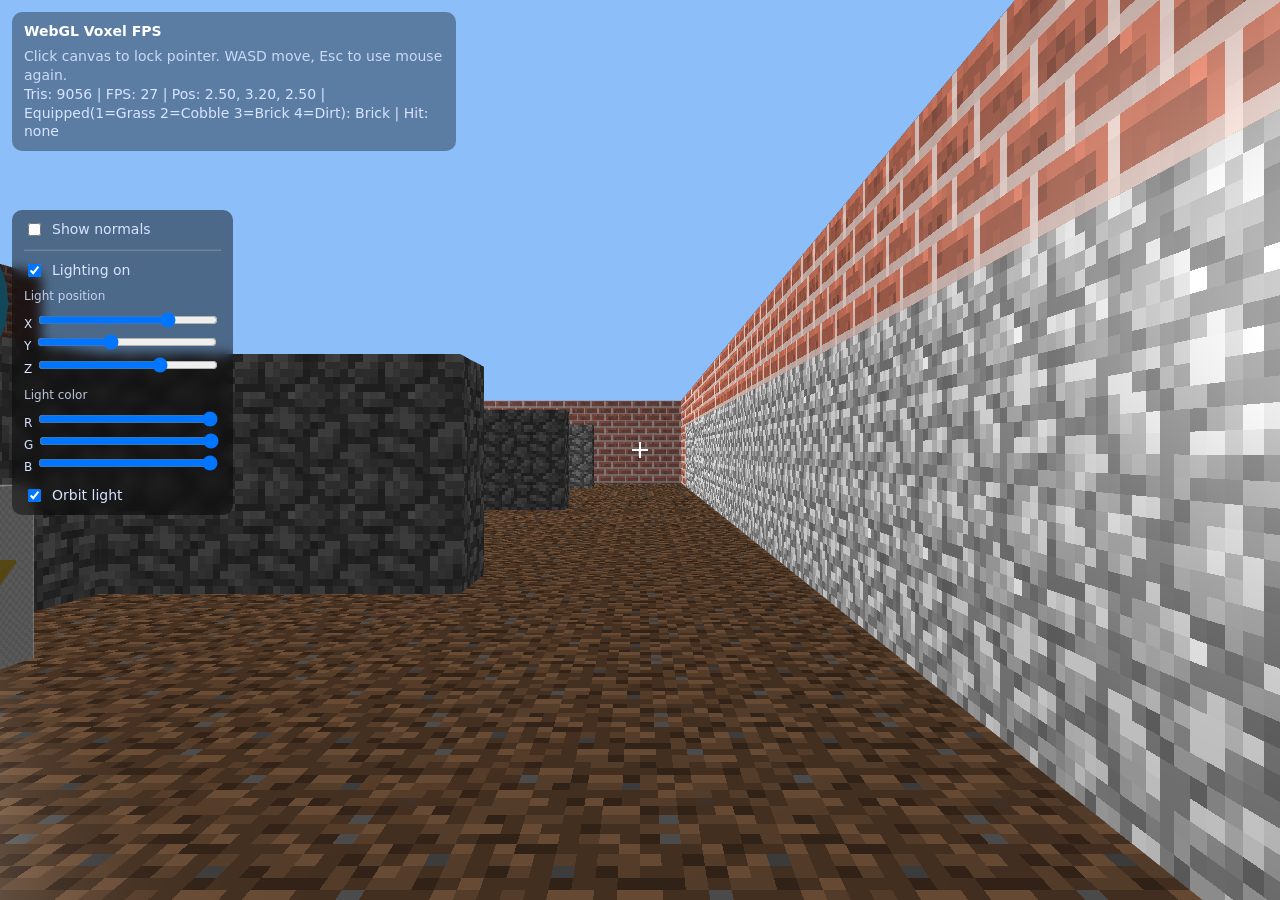
==== asgn4/index.html @ b62d11c7 "Completed asgn4." ====
<!-- index.html -->


<!-- Assignment 3-->
<!--Name: Srikar Chunduri-->
<!--Email: schundur@ucsc.edu-->

<!--Notes to Grader: not much-->

<!doctype html>
<html lang="en">
<head>
  <meta charset="utf-8" />
  <meta name="viewport" content="width=device-width,initial-scale=1" />
  <title>WebGL Voxel FPS</title>
  <style>
    html, body { margin:0; height:100%; overflow:hidden; background:#0b1020; }
    #wrap { position:relative; width:100%; height:100%; }
    canvas { display:block; width:100%; height:100%; cursor:crosshair; }

    #hud {
      position:absolute; left:12px; top:12px; color:#d7e3ff;
      font: 14px/1.35 system-ui, -apple-system, Segoe UI, Roboto, sans-serif;
      background: rgba(0,0,0,.35); padding:10px 12px; border-radius:10px;
      backdrop-filter: blur(6px);
      max-width: 420px;
    }
    #hud b { color:#fff; }
    #hint { opacity:.9; margin-top:6px; }

    #lightingPanel {
      z-index: 30;
      top: 100px;
      position: absolute;
      left: 12px;
    }

    #blockBox {
      top: 160px;
      z-index: 20;
    }

    #hud {
      z-index: 20;
    }

    /* ===== NEW: block selector box (separate from HUD) ===== */
    #blockBox {
      position: absolute;
      left: 12px;
      top: 110px;               /* sits below HUD; tweak if needed */
      background: rgba(0,0,0,0.55);
      border: 1.5px solid rgba(215,227,255,0.55);
      border-radius: 12px;
      padding: 10px 12px;
      color: #d7e3ff;
      font: 14px/1.35 system-ui, -apple-system, Segoe UI, Roboto, sans-serif;
      backdrop-filter: blur(6px);
      min-width: 220px;
      user-select: none;
      pointer-events: none;     /* doesn't block mouse */
    }
    #blockBox .title {
      font-weight: 700;
      color: #ffffff;
      margin-bottom: 6px;
      letter-spacing: 0.2px;
    }
    #blockBox .row {
      display: flex;
      gap: 10px;
      align-items: center;
      padding: 4px 0;
      opacity: 0.85;
    }
    #blockBox .key {
      width: 18px;
      height: 18px;
      display: inline-flex;
      align-items: center;
      justify-content: center;
      border: 1px solid rgba(215,227,255,0.5);
      border-radius: 6px;
      font-size: 12px;
      font-weight: 700;
      background: rgba(255,255,255,0.06);
      color: #fff;
      flex: 0 0 auto;
    }
    /* highlight currently equipped row */
    #blockBox .row.active {
      opacity: 1;
      background: rgba(255,255,255,0.08);
      border-radius: 8px;
      padding: 6px 8px;
      margin-left: -8px;
      margin-right: -8px;
    }
    #blockBox .row.active .name {
      font-weight: 700;
      color: #fff;
    }
    #blockBox .equip {
      margin-top: 8px;
      font-size: 13px;
      opacity: 0.9;
    }

    #crosshair {
      position: fixed;
      left: 50%;
      top: 50%;
      width: 16px;
      height: 16px;
      margin-left: -8px;
      margin-top: -8px;
      pointer-events: none;
    }
    #crosshair::before,
    #crosshair::after {
      content: "";
      position: absolute;
      background: white;
    }
    #crosshair::before {
      left: 7px; top: 0;
      width: 2px; height: 16px;
    }
    #crosshair::after {
      top: 7px; left: 0;
      width: 16px; height: 2px;
    }

    #gameMessage {
      position: fixed;
      top: 18%;
      left: 50%;
      transform: translateX(-50%);
      background: rgba(0,0,0,0.75);
      color: white;
      padding: 18px 28px;
      font-size: 20px;
      border-radius: 8px;
      display: none;
      pointer-events: none;
    }
  </style>
</head>
<body>
<div id="wrap">
  <div id="gameMessage"></div>
  <canvas id="gl"></canvas>
  <div id="crosshair"></div>

  <div id="hud">
    <div><b>WebGL Voxel FPS</b></div>
    <div id="hint">Click canvas to lock pointer. WASD move, Esc to use mouse again.</div>
    <div id="stats"></div>
  </div>
  <div id="lightingPanel" style="
    position:absolute; left:12px; top:210px;
    background: rgba(0,0,0,.45);
    color:#d7e3ff;
    padding:10px 12px;
    border-radius:10px;
    font:14px/1.35 system-ui, -apple-system, Segoe UI, Roboto, sans-serif;
    backdrop-filter: blur(6px);
  ">
    <label style="display:flex; gap:8px; align-items:center; cursor:pointer;">
      <input id="toggleNormals" type="checkbox">
      Show normals
    </label>

    <hr style="opacity:.2; margin:10px 0;">
    <label style="display:flex; gap:8px; align-items:center; cursor:pointer; margin-bottom:8px;">
      <input id="toggleLighting" type="checkbox" checked>
      Lighting on
    </label>

    <div style="font-size:12px; opacity:.85; margin-bottom:6px;">Light position</div>
    <label style="display:block; font-size:12px;">X <input id="lightX" type="range" min="0" max="32" step="0.1" value="16" style="width:180px;"></label>
    <label style="display:block; font-size:12px;">Y <input id="lightY" type="range" min="0" max="20" step="0.1" value="8" style="width:180px;"></label>
    <label style="display:block; font-size:12px;">Z <input id="lightZ" type="range" min="0" max="32" step="0.1" value="16" style="width:180px;"></label>

    <div style="font-size:12px; opacity:.85; margin:10px 0 6px;">Light color</div>
    <label style="display:block; font-size:12px;">R <input id="lightR" type="range" min="0" max="1" step="0.01" value="1" style="width:180px;"></label>
    <label style="display:block; font-size:12px;">G <input id="lightG" type="range" min="0" max="1" step="0.01" value="1" style="width:180px;"></label>
    <label style="display:block; font-size:12px;">B <input id="lightB" type="range" min="0" max="1" step="0.01" value="1" style="width:180px;"></label>

    <label style="display:flex; gap:8px; align-items:center; cursor:pointer; margin-top:10px;">
      <input id="lightOrbit" type="checkbox" checked>
      Orbit light
    </label>
  </div>


<script src="./camera.js"></script>
<script src="./app.js" defer></script>
</body>
</html>
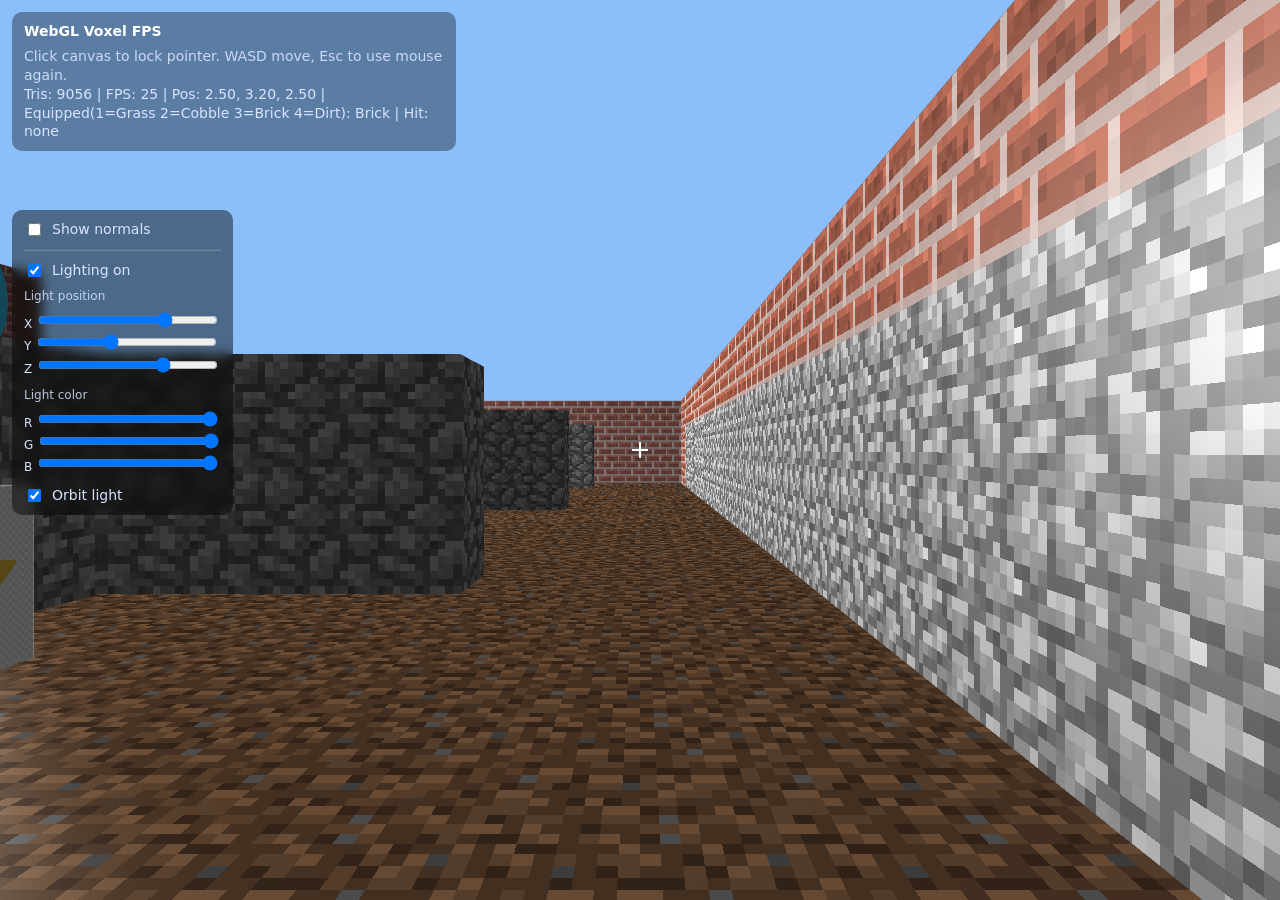
==== commit aac40e27: "modified asgn4" ====
--- a/asgn4/index.html
+++ b/asgn4/index.html
@@ -1,7 +1,7 @@
 <!-- index.html -->
 
 
-<!-- Assignment 3-->
+<!-- Assignment 4-->
 <!--Name: Srikar Chunduri-->
 <!--Email: schundur@ucsc.edu-->
 
